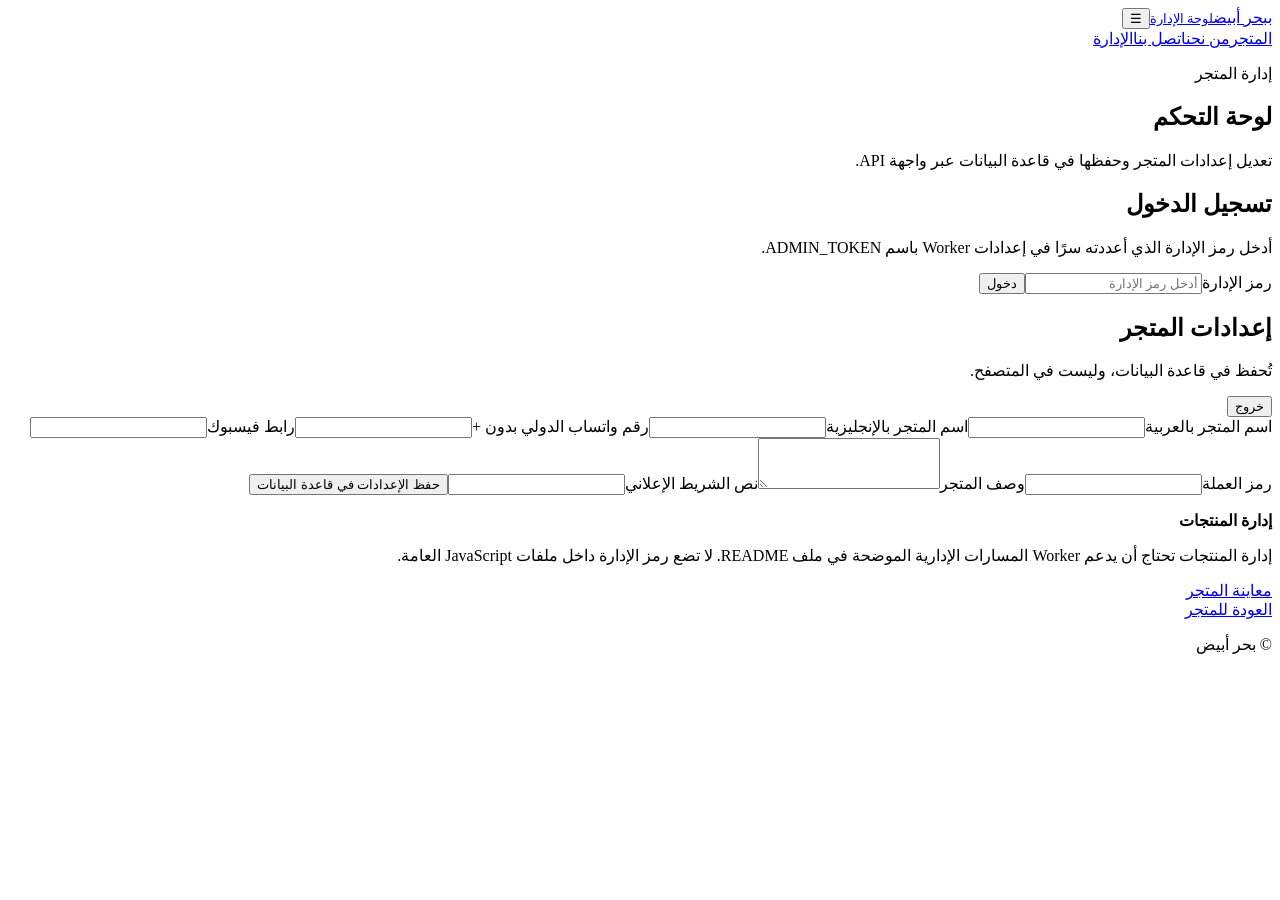
==== admin.html @ 613b894a "Add files via upload" ====
<!doctype html><html lang="ar" dir="rtl"><head><meta charset="utf-8"><meta name="viewport" content="width=device-width,initial-scale=1"><title>لوحة الإدارة | بحر أبيض</title><link rel="stylesheet" href="assets/css/style.css"><script defer src="assets/js/config.js"></script><script defer src="assets/js/admin.js"></script></head><body><header class="site-header"><a class="brand" href="index.html"><span class="brand-mark">ب</span><span>بحر أبيض<small>لوحة الإدارة</small></span></a><button class="menu-toggle" aria-label="فتح القائمة" onclick="document.querySelector('.nav').classList.toggle('open')">☰</button><nav class="nav"><a href="index.html">المتجر</a><a href="about.html">من نحن</a><a href="contact.html">اتصل بنا</a><a class="active" href="admin.html">الإدارة</a></nav></header><main class="page-main admin-main"><section class="page-hero"><p class="eyebrow">إدارة المتجر</p><h1>لوحة التحكم</h1><p>تعديل إعدادات المتجر وحفظها في قاعدة البيانات عبر واجهة API.</p></section><section id="loginPanel" class="content-panel narrow"><h2>تسجيل الدخول</h2><p class="muted">أدخل رمز الإدارة الذي أعددته سرًا في إعدادات Worker باسم ADMIN_TOKEN.</p><form id="loginForm"><label for="adminToken">رمز الإدارة</label><input id="adminToken" type="password" autocomplete="current-password" required placeholder="أدخل رمز الإدارة"><button class="btn btn-gold" type="submit">دخول</button><p id="loginMessage" class="form-message"></p></form></section><section id="settingsPanel" class="content-panel hidden"><div class="section-heading"><div><h2>إعدادات المتجر</h2><p class="muted">تُحفظ في قاعدة البيانات، وليست في المتصفح.</p></div><button id="logoutButton" class="btn btn-outline" type="button">خروج</button></div><form id="settingsForm" class="admin-form"><label>اسم المتجر بالعربية<input name="storeNameAr" required></label><label>اسم المتجر بالإنجليزية<input name="storeNameEn"></label><label>رقم واتساب الدولي بدون +<input name="whatsapp" required inputmode="tel"></label><label>رابط فيسبوك<input name="facebook" type="url"></label><label>رمز العملة<input name="currency" required></label><label>وصف المتجر<textarea name="description" rows="3"></textarea></label><label>نص الشريط الإعلاني<input name="announcement"></label><button class="btn btn-gold" type="submit">حفظ الإعدادات في قاعدة البيانات</button><p id="settingsMessage" class="form-message"></p></form><div class="admin-note"><strong>إدارة المنتجات</strong><p>إدارة المنتجات تحتاج أن يدعم Worker المسارات الإدارية الموضحة في ملف README. لا تضع رمز الإدارة داخل ملفات JavaScript العامة.</p><a class="btn btn-outline" href="index.html">معاينة المتجر</a></div></section></main><footer class="footer"><a href="index.html">العودة للمتجر</a><p>© <span id="year"></span> بحر أبيض</p></footer></body></html>
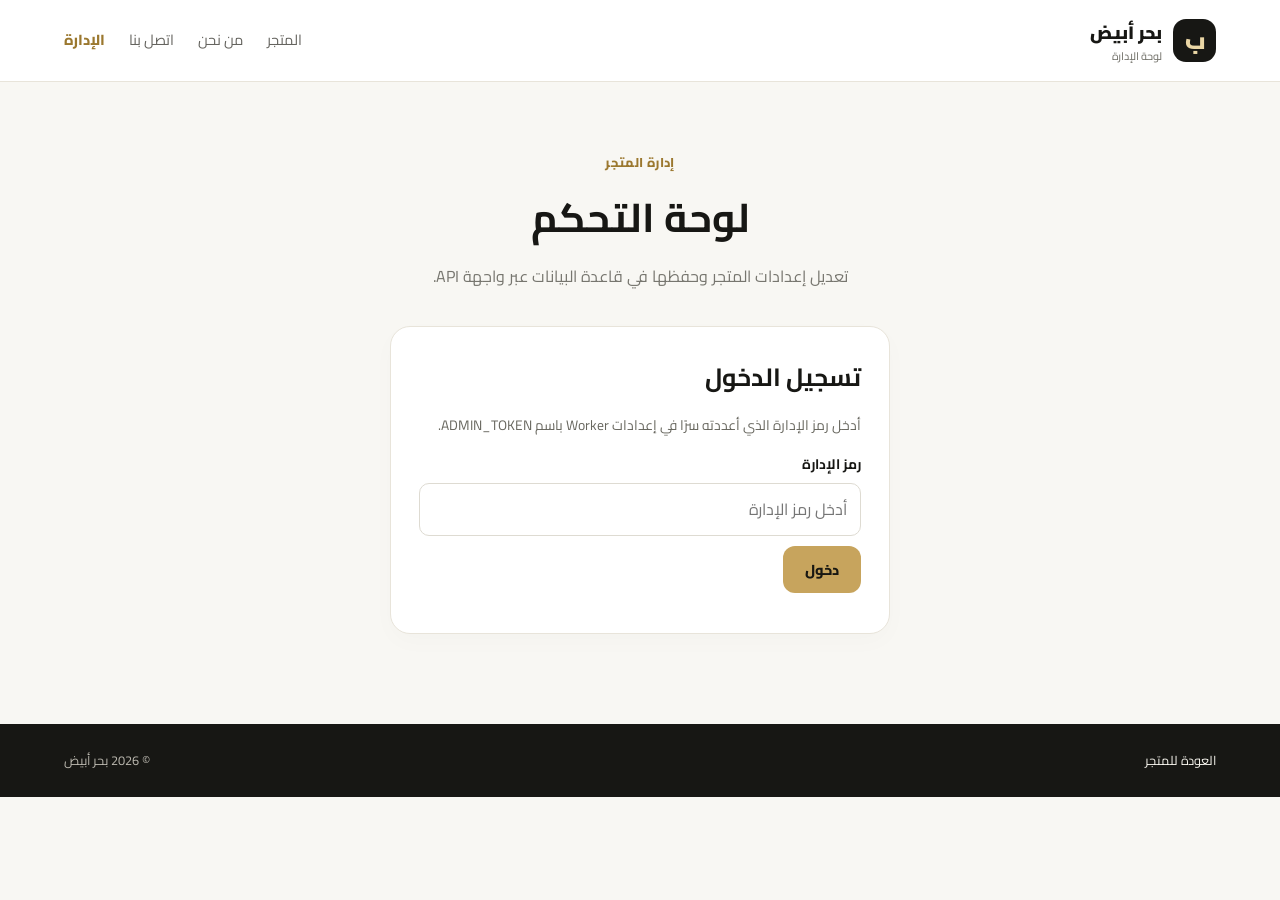
==== commit a4b4c6af: "update" ====
--- a/admin.html
+++ b/admin.html
@@ -1 +1 @@
-<!doctype html><html lang="ar" dir="rtl"><head><meta charset="utf-8"><meta name="viewport" content="width=device-width,initial-scale=1"><title>لوحة الإدارة | بحر أبيض</title><link rel="stylesheet" href="assets/css/style.css"><script defer src="assets/js/config.js"></script><script defer src="assets/js/admin.js"></script></head><body><header class="site-header"><a class="brand" href="index.html"><span class="brand-mark">ب</span><span>بحر أبيض<small>لوحة الإدارة</small></span></a><button class="menu-toggle" aria-label="فتح القائمة" onclick="document.querySelector('.nav').classList.toggle('open')">☰</button><nav class="nav"><a href="index.html">المتجر</a><a href="about.html">من نحن</a><a href="contact.html">اتصل بنا</a><a class="active" href="admin.html">الإدارة</a></nav></header><main class="page-main admin-main"><section class="page-hero"><p class="eyebrow">إدارة المتجر</p><h1>لوحة التحكم</h1><p>تعديل إعدادات المتجر وحفظها في قاعدة البيانات عبر واجهة API.</p></section><section id="loginPanel" class="content-panel narrow"><h2>تسجيل الدخول</h2><p class="muted">أدخل رمز الإدارة الذي أعددته سرًا في إعدادات Worker باسم ADMIN_TOKEN.</p><form id="loginForm"><label for="adminToken">رمز الإدارة</label><input id="adminToken" type="password" autocomplete="current-password" required placeholder="أدخل رمز الإدارة"><button class="btn btn-gold" type="submit">دخول</button><p id="loginMessage" class="form-message"></p></form></section><section id="settingsPanel" class="content-panel hidden"><div class="section-heading"><div><h2>إعدادات المتجر</h2><p class="muted">تُحفظ في قاعدة البيانات، وليست في المتصفح.</p></div><button id="logoutButton" class="btn btn-outline" type="button">خروج</button></div><form id="settingsForm" class="admin-form"><label>اسم المتجر بالعربية<input name="storeNameAr" required></label><label>اسم المتجر بالإنجليزية<input name="storeNameEn"></label><label>رقم واتساب الدولي بدون +<input name="whatsapp" required inputmode="tel"></label><label>رابط فيسبوك<input name="facebook" type="url"></label><label>رمز العملة<input name="currency" required></label><label>وصف المتجر<textarea name="description" rows="3"></textarea></label><label>نص الشريط الإعلاني<input name="announcement"></label><button class="btn btn-gold" type="submit">حفظ الإعدادات في قاعدة البيانات</button><p id="settingsMessage" class="form-message"></p></form><div class="admin-note"><strong>إدارة المنتجات</strong><p>إدارة المنتجات تحتاج أن يدعم Worker المسارات الإدارية الموضحة في ملف README. لا تضع رمز الإدارة داخل ملفات JavaScript العامة.</p><a class="btn btn-outline" href="index.html">معاينة المتجر</a></div></section></main><footer class="footer"><a href="index.html">العودة للمتجر</a><p>© <span id="year"></span> بحر أبيض</p></footer></body></html>+<!doctype html><html lang="ar" dir="rtl"><head><meta charset="utf-8"><meta name="viewport" content="width=device-width,initial-scale=1"><title>لوحة الإدارة | بحر أبيض</title><link rel="stylesheet" href="assets/css/style.css"><script defer src="assets/js/config.js"></script><script defer src="assets/js/admin.js"></script></head><body><header class="site-header"><a class="brand" href="index.html"><span class="brand-mark">ب</span><span>بحر أبيض<small>لوحة الإدارة</small></span></a><button class="menu-toggle" aria-label="فتح القائمة" onclick="document.querySelector('.nav').classList.toggle('open')">☰</button><nav class="nav"><a href="index.html">المتجر</a><a href="about.html">من نحن</a><a href="contact.html">اتصل بنا</a><a class="active" href="admin.html">الإدارة</a></nav></header><main class="page-main admin-main"><section class="page-hero"><p class="eyebrow">إدارة المتجر</p><h1>لوحة التحكم</h1><p>تعديل إعدادات المتجر وحفظها في قاعدة البيانات عبر واجهة API.</p></section><section id="loginPanel" class="content-panel narrow"><h2>تسجيل الدخول</h2><p class="muted">أدخل رمز الإدارة الذي أعددته سرًا في إعدادات Worker باسم ADMIN_TOKEN.</p><form id="loginForm"><label for="adminToken">رمز الإدارة</label><input id="adminToken" type="password" autocomplete="current-password" required placeholder="أدخل رمز الإدارة"><button class="btn btn-gold" type="submit">دخول</button><p id="loginMessage" class="form-message"></p></form></section><section id="settingsPanel" class="content-panel hidden"><div class="section-heading"><div><h2>إعدادات المتجر</h2><p class="muted">تُحفظ في قاعدة البيانات، وليست في المتصفح.</p></div><button id="logoutButton" class="btn btn-outline" type="button">خروج</button></div><form id="settingsForm" class="admin-form"><label>اسم المتجر بالعربية<input name="storeNameAr" required></label><label>اسم المتجر بالإنجليزية<input name="storeNameEn"></label><label>رقم واتساب الدولي بدون +<input name="whatsapp" required inputmode="tel"></label><label>رابط فيسبوك<input name="facebook" type="url"></label><label>رمز العملة<input name="currency" required></label><label>وصف المتجر<textarea name="description" rows="3"></textarea></label><label>نص الشريط الإعلاني<input name="announcement"></label><button class="btn btn-gold" type="submit">حفظ الإعدادات في قاعدة البيانات</button><p id="settingsMessage" class="form-message"></p></form><div class="admin-note"><strong>ملاحظات الإدارة</strong><p>تظهر إدارة المنتجات بعد تسجيل الدخول إذا كانت مسارات المنتجات والتصنيفات مفعّلة في Worker. لا تضع رمز الإدارة داخل ملفات JavaScript العامة.</p><a class="btn btn-outline" href="index.html">معاينة المتجر</a></div></section></main><footer class="footer"><a href="index.html">العودة للمتجر</a><p>© <span id="year"></span> بحر أبيض</p></footer></body></html>
--- a/assets/css/style.css
+++ b/assets/css/style.css
@@ -0,0 +1,3 @@
+@import url('https://fonts.googleapis.com/css2?family=Cairo:wght@400;500;600;700;800;900&display=swap');
+:root{--ink:#171714;--gold:#c7a45d;--gold2:#ead6a5;--paper:#f8f7f3;--white:#fff;--muted:#77766f;--line:#e8e4da;--radius:20px}*{box-sizing:border-box}html{scroll-behavior:smooth}body{margin:0;background:var(--paper);color:var(--ink);font-family:"Cairo",Tahoma,Arial,sans-serif;line-height:1.8}a{color:inherit;text-decoration:none}button,input,textarea{font:inherit}.site-header{height:auto;min-height:82px;padding:14px max(5%,calc((100% - 1200px)/2));display:flex;align-items:center;justify-content:space-between;gap:22px;background:#fff;border-bottom:1px solid var(--line);position:sticky;top:0;z-index:10}.brand{display:flex;align-items:center;gap:11px;font-weight:900;font-size:1.12rem;white-space:nowrap}.brand small{display:block;color:var(--muted);font-size:.68rem;font-weight:500;line-height:1.4}.brand-mark{width:43px;height:43px;display:grid;place-items:center;border-radius:13px;background:var(--ink);color:var(--gold2);font-size:1.45rem}.nav{display:flex;align-items:center;gap:24px;font-size:.91rem}.nav a{color:#65645f}.nav a:hover,.nav a.active{color:#9b782f;font-weight:800}.menu-toggle{display:none;border:1px solid var(--line);background:#fff;border-radius:10px;padding:5px 12px}.hero{max-width:1200px;margin:auto;padding:70px 5% 65px;min-height:410px;display:grid;grid-template-columns:1.1fr .9fr;align-items:center;gap:35px}.eyebrow{color:#9b782f;font-size:.8rem;font-weight:800;letter-spacing:.03em;margin:0 0 8px}.hero h1{font-size:clamp(2.4rem,5vw,4.3rem);line-height:1.25;margin:0 0 18px;font-weight:900;letter-spacing:-.04em}.hero h1 span{color:#a7833c}.hero-content>p:not(.eyebrow){color:var(--muted);max-width:520px;margin:0 0 25px}.btn{border:0;border-radius:12px;padding:11px 22px;display:inline-flex;align-items:center;justify-content:center;gap:8px;font-weight:800;font-size:.9rem;cursor:pointer;transition:transform .18s,opacity .18s}.btn:hover{transform:translateY(-2px)}.btn-gold{background:var(--gold);color:#191812}.btn-dark{background:var(--ink);color:#fff}.btn-outline{border:1px solid #cfc7b5;background:transparent;color:var(--ink)}.hero-art{min-height:280px;display:grid;place-items:center;position:relative}.hero-circle{position:absolute;width:min(310px,85%);aspect-ratio:1;border-radius:50%;background:linear-gradient(145deg,#e9d6a7,#c4a15b);opacity:.75}.hero-card{position:relative;width:250px;height:285px;border:1px solid #fff8;background:linear-gradient(145deg,#262621,#11110f);border-radius:25px;box-shadow:0 25px 50px #17171430;color:white;padding:28px;display:flex;flex-direction:column;justify-content:space-between;transform:rotate(-4deg)}.hero-card span{color:var(--gold2);font-weight:800}.hero-card strong{font-size:2rem;line-height:1.5}.hero-card small{color:#d0c9b8}.trust-strip{display:grid;grid-template-columns:repeat(3,1fr);gap:1px;background:var(--line);border-block:1px solid var(--line)}.trust-strip>div{background:#fff;padding:21px 6%;text-align:center}.trust-strip strong,.trust-strip span{display:block}.trust-strip strong{font-size:.96rem}.trust-strip span{font-size:.78rem;color:var(--muted)}.section{max-width:1200px;padding:68px 5%;margin:auto}.section-heading{display:flex;align-items:center;justify-content:space-between;gap:20px;margin-bottom:22px}.section-heading h2,.content-panel h2{margin:0;font-size:1.55rem}.search{width:min(300px,100%);border:1px solid var(--line);background:#fff;padding:11px 15px;border-radius:12px;outline-color:var(--gold)}.filters{display:flex;flex-wrap:wrap;gap:9px;margin-bottom:24px}.filter{border:1px solid var(--line);background:#fff;padding:7px 16px;border-radius:999px;cursor:pointer;color:#5f5d57}.filter.active,.filter:hover{background:var(--ink);color:#fff;border-color:var(--ink)}.products-grid{display:grid;grid-template-columns:repeat(4,minmax(0,1fr));gap:18px}.product-card{border:1px solid var(--line);border-radius:17px;background:#fff;overflow:hidden;transition:transform .2s,box-shadow .2s}.product-card:hover{transform:translateY(-4px);box-shadow:0 14px 35px #16161610}.product-image{height:185px;background:#f0eee8;display:grid;place-items:center;overflow:hidden;color:#aaa}.product-image img{width:100%;height:100%;object-fit:cover}.product-placeholder{font-size:2.4rem}.product-info{padding:15px}.product-category{font-size:.72rem;color:#987632;font-weight:800}.product-info h3{margin:4px 0 7px;font-size:1rem;line-height:1.5}.product-description{color:var(--muted);font-size:.79rem;min-height:48px;margin:0 0 9px}.product-price{font-size:1.05rem;font-weight:900;margin-bottom:13px}.product-actions{display:flex;gap:8px}.product-actions .btn{padding:8px 12px;font-size:.78rem;flex:1}.muted{color:var(--muted);font-size:.86rem}.cta{margin:10px auto 65px;max-width:1100px;width:90%;padding:32px 4%;border-radius:22px;background:#e9dfc8;display:flex;align-items:center;justify-content:space-between;gap:24px}.cta h2{margin:0 0 5px;font-size:1.45rem}.cta p:not(.eyebrow){margin:0;color:#6b665a;font-size:.9rem}.footer{background:var(--ink);color:#f8f6ef;padding:25px max(5%,calc((100% - 1200px)/2));display:flex;align-items:center;justify-content:space-between;gap:20px;font-size:.8rem}.footer p{margin:0;color:#bbb8af}.footer>div{display:flex;gap:18px}.footer-brand small{color:#bbb8af}.page-main{max-width:1050px;min-height:65vh;margin:auto;padding:45px 5% 70px}.page-hero{text-align:center;padding:24px 0 35px}.page-hero h1{font-size:2.5rem;margin:0 0 8px}.page-hero>p:last-child{color:var(--muted);max-width:650px;margin:0 auto}.content-panel{background:#fff;border:1px solid var(--line);border-radius:20px;padding:28px;margin:0 auto 20px;box-shadow:0 8px 24px #17171405}.content-panel h2{margin:0 0 10px}.content-panel p{color:#68675f}.content-panel h2:not(:first-child){margin-top:24px}.content-panel .btn{margin-top:10px}.contact-grid{display:grid;grid-template-columns:repeat(3,1fr);gap:16px}.contact-grid .content-panel{margin:0}.contact-grid h2{font-size:1.25rem}.narrow{max-width:500px}.hidden{display:none!important}form label{display:block;font-size:.86rem;font-weight:700;margin:14px 0 6px}form input,form textarea{display:block;width:100%;padding:11px 13px;border:1px solid #dedbd2;border-radius:10px;background:#fff;outline-color:var(--gold);margin-top:5px}form button[type=submit]{margin-top:18px}.form-message{font-size:.85rem;margin:12px 0 0}.form-message.error{color:#b42318}.form-message.success{color:#287447}.admin-form{display:grid;grid-template-columns:repeat(2,minmax(0,1fr));gap:8px 18px}.admin-form label{margin:0}.admin-form button,.admin-form .form-message{grid-column:1/-1}.admin-note{border-top:1px solid var(--line);margin-top:30px;padding-top:20px}.admin-note h3{margin:0}.toast{position:fixed;bottom:20px;left:20px;background:var(--ink);color:#fff;padding:10px 17px;border-radius:10px;opacity:0;pointer-events:none;transition:opacity .2s;z-index:30}.toast.show{opacity:1}
+@media(max-width:850px){.products-grid{grid-template-columns:repeat(2,minmax(0,1fr))}.hero{padding-top:45px;grid-template-columns:1fr .7fr}.hero-card{width:205px;height:250px}.hero-card strong{font-size:1.6rem}.contact-grid{grid-template-columns:1fr}.nav{gap:14px}.cta{align-items:flex-start;flex-direction:column}}@media(max-width:600px){.site-header{min-height:70px;flex-wrap:wrap;padding:12px 5%}.menu-toggle{display:block}.nav{display:none;order:3;width:100%;flex-direction:column;align-items:stretch;gap:0;padding-top:8px}.nav.open{display:flex}.nav a{padding:8px 4px;border-top:1px solid var(--line)}.hero{grid-template-columns:1fr;padding-top:40px;gap:10px}.hero h1{font-size:2.6rem}.hero-art{min-height:250px}.hero-card{width:190px;height:225px}.trust-strip{grid-template-columns:1fr}.trust-strip>div{padding:13px}.section{padding-top:45px}.section-heading{align-items:stretch;flex-direction:column}.search{width:100%}.products-grid{gap:11px}.product-image{height:140px}.product-info{padding:11px}.product-description{min-height:65px}.product-actions{flex-direction:column}.footer{flex-wrap:wrap}.footer-brand{width:100%}.page-hero h1{font-size:2rem}.content-panel{padding:20px}.admin-form{grid-template-columns:1fr}.admin-form button,.admin-form .form-message{grid-column:auto}}
